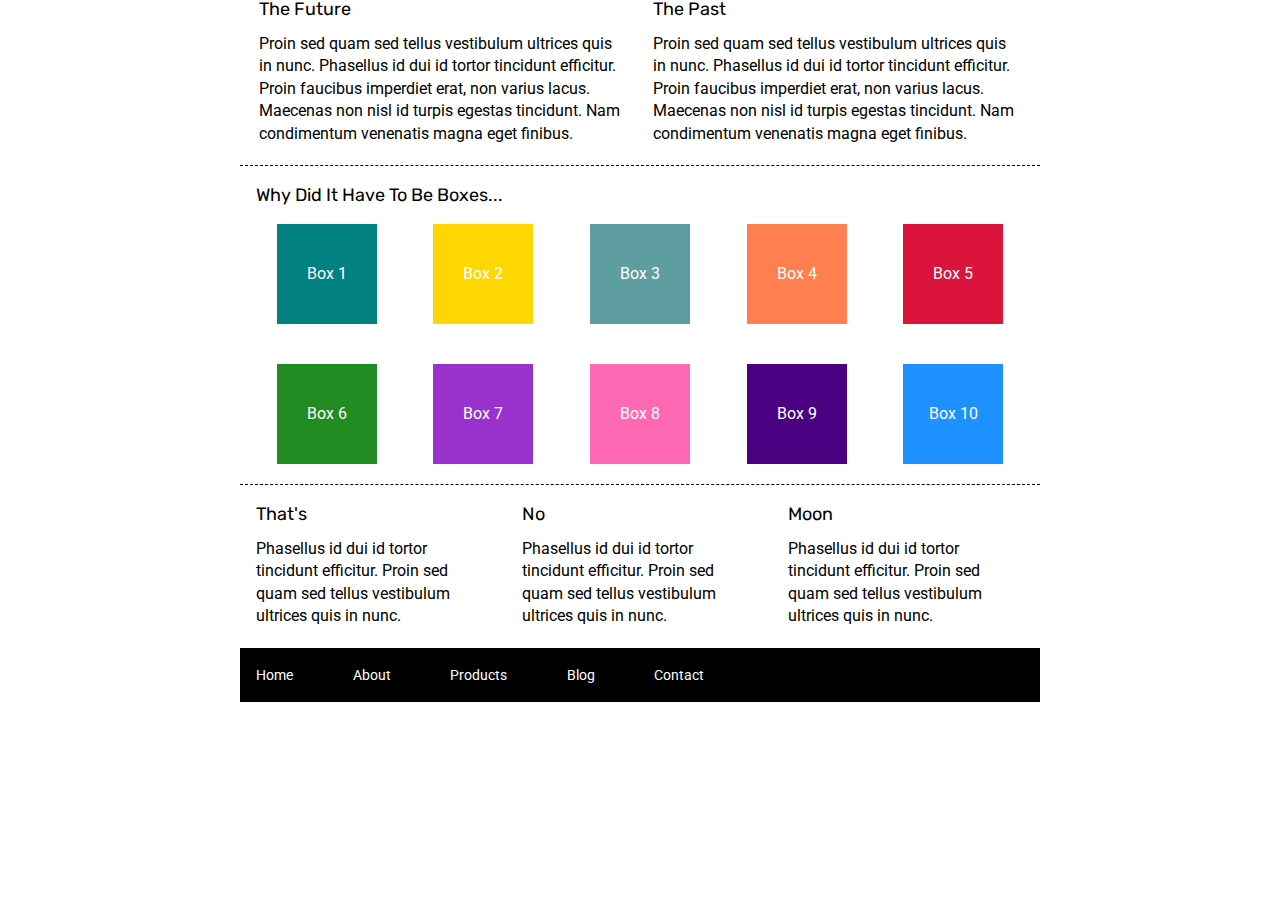
==== index.html @ d317ffc6 "Added box colors on index page" ====
<!doctype html>

<html lang="en">
<head>
  <meta charset="utf-8">

  <title>Sprint Challenge - Home</title>

  <link href="https://fonts.googleapis.com/css?family=Roboto|Rubik" rel="stylesheet">
  <link rel="stylesheet" href="css/index.css">

</head>

<body>
    <div class="container">
   
        <section class="top-content">
            <div class="text-container">
                <h2>The Future</h2>
                <p>Proin sed quam sed tellus vestibulum ultrices quis in nunc. Phasellus id dui id tortor tincidunt efficitur. Proin faucibus imperdiet erat, non varius lacus. Maecenas non nisl id turpis egestas tincidunt. Nam condimentum venenatis magna eget finibus.</p>
            </div>
            <div class="text-container">
                <h2>The Past</h2>
                <p>Proin sed quam sed tellus vestibulum ultrices quis in nunc. Phasellus id dui id tortor tincidunt efficitur. Proin faucibus imperdiet erat, non varius lacus. Maecenas non nisl id turpis egestas tincidunt. Nam condimentum venenatis magna eget finibus.</p>
            </div>
        </section>
        
        <section class="middle-content">
        
            <h2>Why Did It Have To Be Boxes...</h2>
            
            <div class="boxes">
                <div class="box box1">Box 1</div>
                <div class="box box2">Box 2</div>
                <div class="box box3">Box 3</div>
                <div class="box box4">Box 4</div>
                <div class="box box5">Box 5</div>
                <div class="box box6">Box 6</div>
                <div class="box box7">Box 7</div>
                <div class="box box8">Box 8</div>
                <div class="box box9">Box 9</div>
                <div class="box box10">Box 10</div>
            </div>
        
        </section>

        <section class="bottom-content">

            <div class="text-container">
                <h2>That's</h2>
                <p>Phasellus id dui id tortor tincidunt efficitur. Proin sed quam sed tellus vestibulum ultrices quis in nunc.</p>
            </div>
            <div class="text-container">
                <h2>No</h2>
                <p>Phasellus id dui id tortor tincidunt efficitur. Proin sed quam sed tellus vestibulum ultrices quis in nunc.</p>
            </div>
            <div class="text-container">
                <h2>Moon</h2>
                <p>Phasellus id dui id tortor tincidunt efficitur. Proin sed quam sed tellus vestibulum ultrices quis in nunc.</p>
            </div>

        </section>
        
        <footer>
            <nav>
                <a href="#">Home</a>
                <a href="#">About</a>
                <a href="#">Products</a>
                <a href="#">Blog</a>
                <a href="#">Contact</a>
            </nav>
        </footer>
    </div><!-- container -->        
</body>
</html>
---- css/index.css ----
/* http://meyerweb.com/eric/tools/css/reset/ 
   v2.0 | 20110126
   License: none (public domain)
*/

html, body, div, span, applet, object, iframe,
h1, h2, h3, h4, h5, h6, p, blockquote, pre,
a, abbr, acronym, address, big, cite, code,
del, dfn, em, img, ins, kbd, q, s, samp,
small, strike, strong, sub, sup, tt, var,
b, u, i, center,
dl, dt, dd, ol, ul, li,
fieldset, form, label, legend,
table, caption, tbody, tfoot, thead, tr, th, td,
article, aside, canvas, details, embed, 
figure, figcaption, footer, header, hgroup, 
menu, nav, output, ruby, section, summary,
time, mark, audio, video {
	margin: 0;
	padding: 0;
	border: 0;
	font-size: 100%;
	font: inherit;
	vertical-align: baseline;
}
/* HTML5 display-role reset for older browsers */
article, aside, details, figcaption, figure, 
footer, header, hgroup, menu, nav, section {
	display: block;
}
body {
	line-height: 1;
}
ol, ul {
	list-style: none;
}
blockquote, q {
	quotes: none;
}
blockquote:before, blockquote:after,
q:before, q:after {
	content: '';
	content: none;
}
table {
	border-collapse: collapse;
	border-spacing: 0;
}

* {
    box-sizing: border-box;
}

html, body {
    height: 100%;
    font-family: 'Roboto', sans-serif;
}

h1, h2, h3, h4, h5 {
    font-size: 18px;
    margin-bottom: 15px;
    font-family: 'Rubik', sans-serif;
}

p {
    line-height: 1.4;
}

.container {
    width: 800px;
    margin: 0 auto;
}

.top-content {
    display: flex;
    flex-wrap: wrap;
    justify-content: space-evenly;
    margin-bottom: 20px;
    border-bottom: 1px dashed black;
}

.top-content .text-container {
    width: 48%;
    padding: 0 1%;
    padding-bottom: 20px;  
}

.middle-content {
    margin-bottom: 20px;
    border-bottom: 1px dashed black;
}

.middle-content h2 {
    padding: 0 2%;
    margin-bottom: 0;
}

.middle-content .boxes {
    display: flex;
    flex-wrap: wrap;
    justify-content: space-evenly;
}

.middle-content .boxes .box {
    width: 12.5%;
    height: 100px;
    background: black;
    margin: 20px 2.5%;
    color: white;
    display: flex;
    align-items: center;
    justify-content: center;
}
.middle-content .boxes .box.box1 {
    background: teal;
}
.middle-content .boxes .box.box2 {
    background: gold;
}
.middle-content .boxes .box.box3 {
    background: cadetblue;
}
.middle-content .boxes .box.box4 {
    background: coral;
}
.middle-content .boxes .box.box5 {
    background: crimson;
}
.middle-content .boxes .box.box6 {
    background: forestgreen;
}
.middle-content .boxes .box.box7 {
    background: darkorchid;
}
.middle-content .boxes .box.box8 {
    background: hotpink;
}
.middle-content .boxes .box.box9 {
    background: indigo;
}
.middle-content .boxes .box.box10 {
    background: dodgerblue;
}

.bottom-content {
    display: flex;
    margin: 0 2% 20px;
    justify-content: space-around;
}

.bottom-content .text-container {
    padding-right: 4%;
}

.bottom-content .text-container:last-child {
    padding-right: 0;
}

footer {
    width: 100%;
    background: black;
}

footer nav {
    width: 60%;
    display: flex;
    justify-content: space-between;
    align-items: center;
    padding: 20px 2%;
    font-size: 14px;
}

footer nav a {
    color: white;
    text-decoration: none;
}
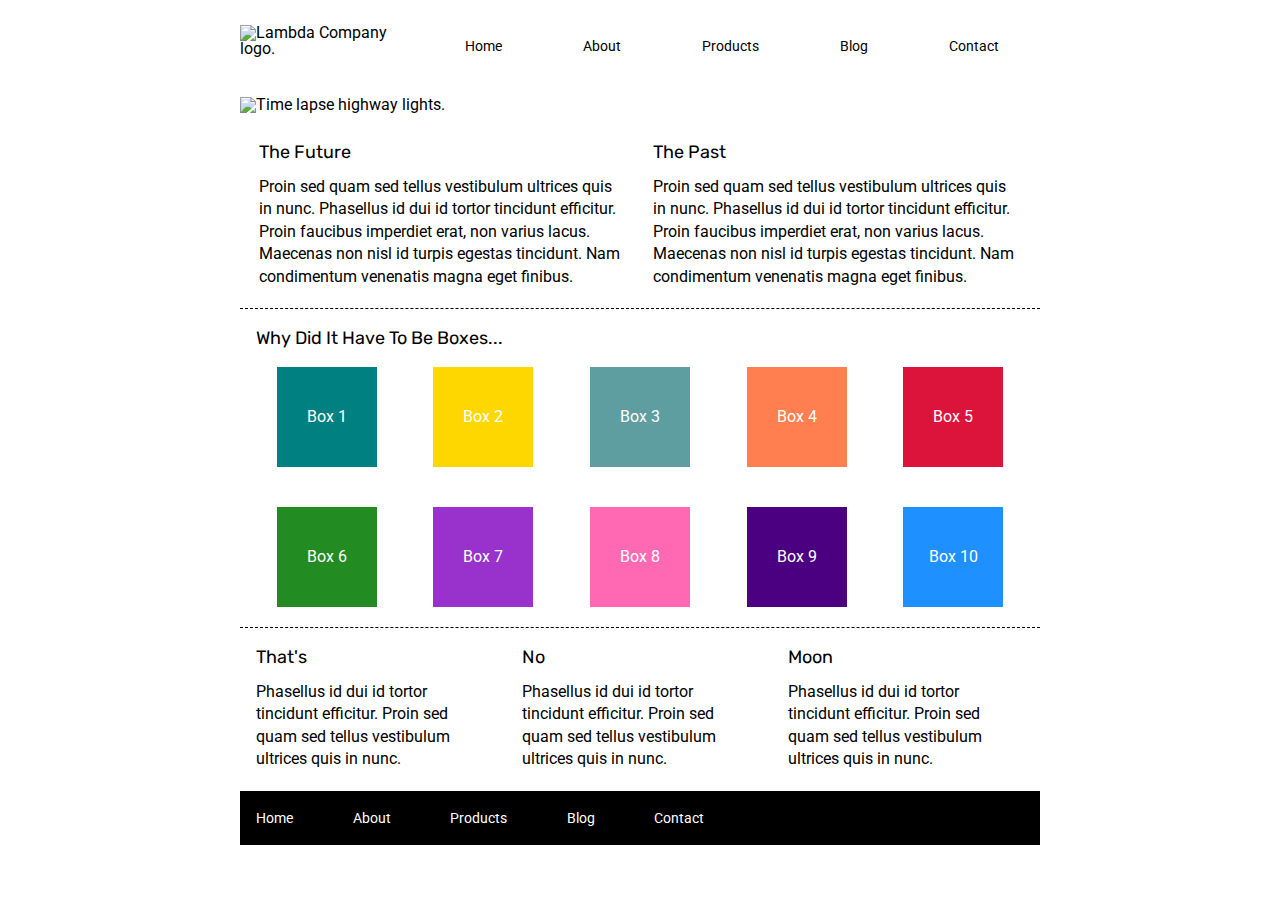
==== commit 87b6c901: "Completed index page" ====
--- a/index.html
+++ b/index.html
@@ -14,6 +14,21 @@
 <body>
     <div class="container">
    
+        <header>
+            <img class="logo" src="img/lambda-black.png" alt="Lambda Company logo.">
+            <nav>
+                <a href="#">Home</a>
+                <a href="about.html">About</a>
+                <a href="#">Products</a>
+                <a href="#">Blog</a>
+                <a href="#">Contact</a>
+            </nav>
+        </header>
+        <img class="jumbo" src="img/jumbo.jpg" alt="Time lapse highway lights.">
+
+        
+        
+        
         <section class="top-content">
             <div class="text-container">
                 <h2>The Future</h2>
--- a/css/index.css
+++ b/css/index.css
@@ -65,12 +65,48 @@
 p {
     line-height: 1.4;
 }
+/*Start CSS */
 
 .container {
     width: 800px;
     margin: 0 auto;
 }
-
+header {
+	margin-bottom: 40px;
+	display: flex;
+	justify-content: space-between;
+	align-items: center;
+}
+
+header nav {
+	margin-top: 35px;
+	width: 620px;
+	display: flex;
+	justify-content: space-around;
+}
+
+header nav a {
+  	font-size: 14px;
+	color: black;
+	text-decoration: none;
+}
+
+header nav a:hover {
+  text-decoration: underline;
+}
+
+header nav a:first-child {
+  margin-left: 20;
+}
+
+header .logo {
+	margin-top: 25px;
+	display: flex;
+	align-items: center;
+}
+.jumbo {
+    margin-bottom: 30px;
+}
 .top-content {
     display: flex;
     flex-wrap: wrap;
